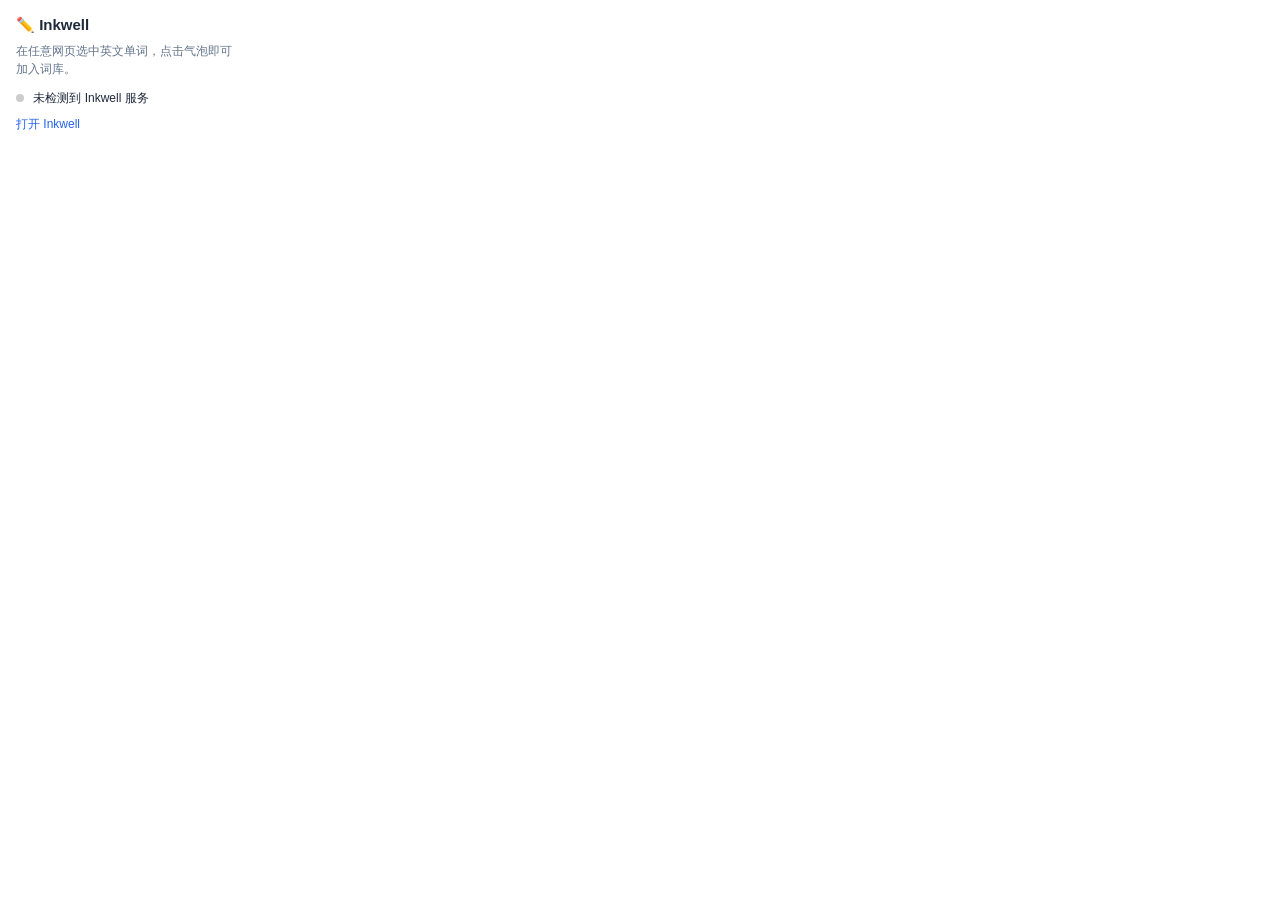
==== extension/popup.html @ 9cf11843 "feat: 添加 Chrome 扩展，支持在网页选词一键加入词库 - 新增 extension/ 目录，包含完整 Manifest V3 扩展 - 选中英文单词后弹出气泡，点击即 POST 到本地 I" ====
<!DOCTYPE html>
<html lang="zh-CN">
<head>
  <meta charset="UTF-8">
  <style>
    body { font-family: -apple-system, BlinkMacSystemFont, "Segoe UI", sans-serif; width: 220px; padding: 16px; margin: 0; color: #1e293b; }
    h3 { margin: 0 0 8px; font-size: 15px; }
    p { margin: 0; font-size: 12px; color: #64748b; line-height: 1.5; }
    a { color: #2563eb; text-decoration: none; }
    .status { margin-top: 12px; font-size: 12px; }
    .dot { display: inline-block; width: 8px; height: 8px; border-radius: 50%; background: #ccc; margin-right: 6px; }
    .dot.on { background: #059669; }
  </style>
</head>
<body>
  <h3>✏️ Inkwell</h3>
  <p>在任意网页选中英文单词，点击气泡即可加入词库。</p>
  <div class="status">
    <span class="dot" id="dot"></span>
    <span id="status-text">检查服务中…</span>
  </div>
  <p style="margin-top:8px"><a href="http://localhost:9090" target="_blank">打开 Inkwell</a></p>
  <script src="popup.js"></script>
</body>
</html>
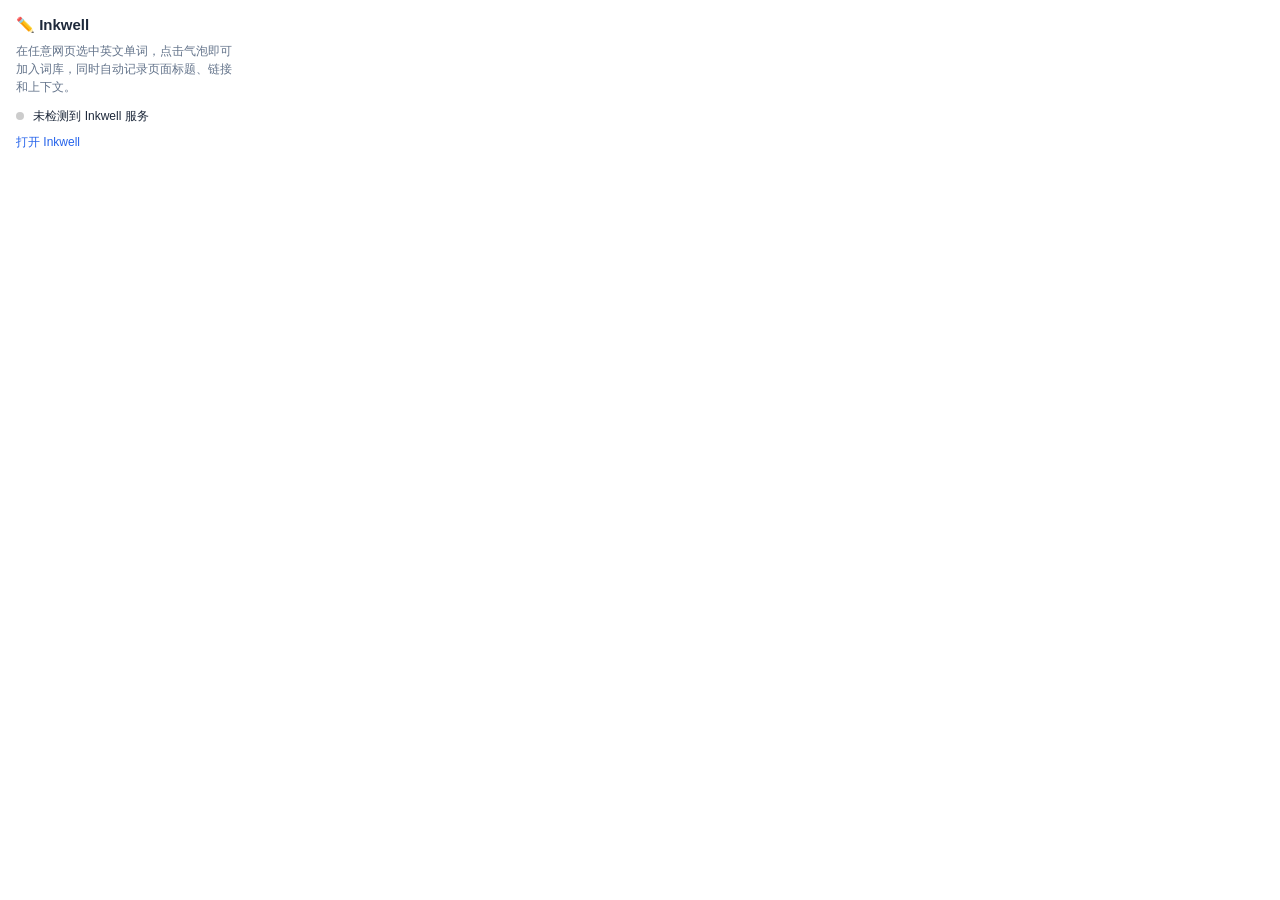
==== commit 6b6f7236: "Checkpoint rollback state" ====
--- a/extension/popup.html
+++ b/extension/popup.html
@@ -14,7 +14,7 @@
 </head>
 <body>
   <h3>✏️ Inkwell</h3>
-  <p>在任意网页选中英文单词，点击气泡即可加入词库。</p>
+  <p>在任意网页选中英文单词，点击气泡即可加入词库，同时自动记录页面标题、链接和上下文。</p>
   <div class="status">
     <span class="dot" id="dot"></span>
     <span id="status-text">检查服务中…</span>
